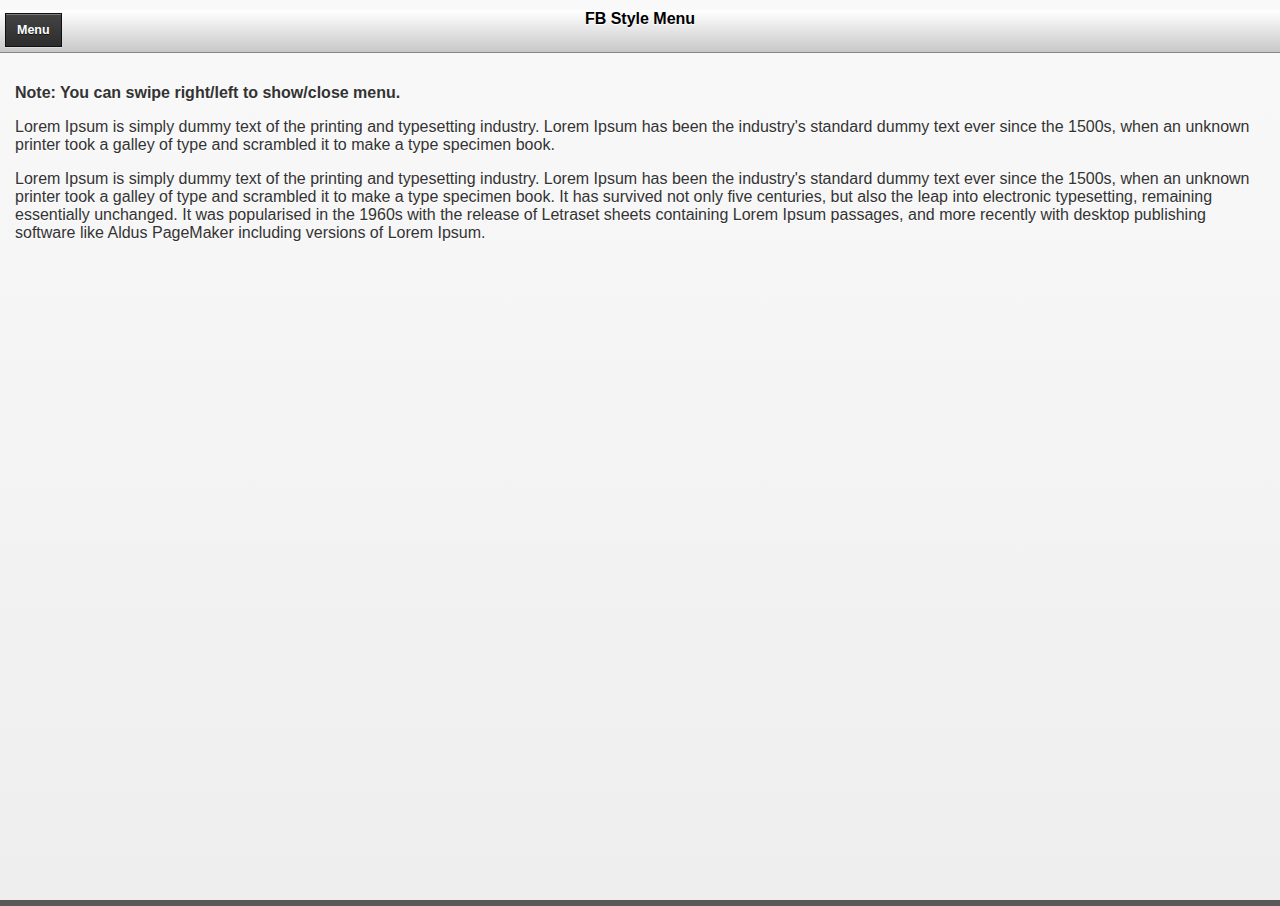
==== www/index.html @ 6d6b97d1 "testing swipe menu and jquery mobile" ====
<!DOCTYPE html>
<!--
    Licensed to the Apache Software Foundation (ASF) under one
    or more contributor license agreements.  See the NOTICE file
    distributed with this work for additional information
    regarding copyright ownership.  The ASF licenses this file
    to you under the Apache License, Version 2.0 (the
    "License"); you may not use this file except in compliance
    with the License.  You may obtain a copy of the License at

    http://www.apache.org/licenses/LICENSE-2.0

    Unless required by applicable law or agreed to in writing,
    software distributed under the License is distributed on an
    "AS IS" BASIS, WITHOUT WARRANTIES OR CONDITIONS OF ANY
     KIND, either express or implied.  See the License for the
    specific language governing permissions and limitations
    under the License.
-->
<html>
    <head>
        <meta http-equiv="Content-Type" content="text/html; charset=UTF-8" />
        <meta name="format-detection" content="telephone=no" />
        <meta name="viewport" content="user-scalable=no, initial-scale=1, maximum-scale=1, minimum-scale=1, width=device-width, height=device-height, target-densitydpi=device-dpi" />
        <link rel="stylesheet" type="text/css" href="css/index.css" />
        <title>Hello World</title>
        <link rel="stylesheet" href="css/jquery.mobile-1.3.0.css" />
        <link rel="stylesheet" href="css/my.css" />
        <script src="js/jquery.min.js"></script>
        <script src="js/jquery.mobile-1.3.0.min.js"></script>
        <script src="js/my.js">
        </script>
    </head>
    <body>
        <div class="app">
            <div id="menu">
                <h3>Menu</h3>
                    <ul>
                        <li class="active"><a href="#home" class="contentLink">Home </a></li>
                        <li><a href="#home" class="contentLink">About </a></li>
                        <li><a href="#home" class="contentLink">Portfolio </a></li>
                        <li><a href="#home" class="contentLink">Contact </a></li>
                    </ul>
                </div>
                <div data-role="page" class="pages" id="home">
                    <div data-role="header">
                    <a href="#"class="showMenu">Menu</a>
                        <h1>FB Style Menu</h1>
                    </div><!-- /header -->
                    <div data-role="content">
                        <p><strong>Note: You can swipe right/left to show/close menu.</strong></p>
                        <p>Lorem Ipsum is simply dummy text of the printing and typesetting industry. Lorem Ipsum has been the industry's standard dummy text ever since the 1500s, when an unknown printer took a galley of type and scrambled it to make a type specimen book. </p>
                        <p>Lorem Ipsum is simply dummy text of the printing and typesetting industry. Lorem Ipsum has been the industry's standard dummy text ever since the 1500s, when an unknown printer took a galley of type and scrambled it to make a type specimen book. It has survived not only five centuries, but also the leap into electronic typesetting, remaining essentially unchanged. It was popularised in the 1960s with the release of Letraset sheets containing Lorem Ipsum passages, and more recently with desktop publishing software like Aldus PageMaker including versions of Lorem Ipsum.</p>
                    </div><!-- /content -->
                </div><!-- /page -->
        </div>
        <script type="text/javascript" src="phonegap.js"></script>
        <script type="text/javascript" src="js/index.js"></script>
        <script type="text/javascript">
            app.initialize();
        </script>
    </body>
</html>
---- www/css/my.css ----
/* Put your custom CSS here */
a.menuBtn{
	background-size: 61px 59px !important;
}
.ui-tabs-content {
  display: none;
  margin-top: -15px;
}
.ui-tabs-content-active {
  display: block;
}
body{-webkit-text-size-adjust:none;background:#5a5959 url(../images/menuBg.gif) top left repeat-y;}
.pages h3{margin:0;font-size:20px;}.contentWrap{width:310px;margin:0 auto;padding:15px 5px 0 5px;}
#menu{width:165px;height:100%;display:block!important;float:left;}#menu h3{font-family:arial;font-size:12px;color:#fff;margin:0;background-color:#5a5959;padding:4px 0 4px 10px;background:-webkit-gradient(linear,left top,left bottom,color-stop(5%,rgba(90,89,89,1)),color-stop(85%,rgba(66,65,65,1)));border-top:solid #6b6b6b 1px;border-bottom:solid #3d3d3d 1px;text-shadow:0 -1px 1px #333;}
#menu ul{margin:0;padding:0;width:inherit;}#menu ul li{list-style-type:none;margin:0;}
#menu ul li a:link,#menu ul li a:visited{border-bottom:solid #333 1px;box-shadow:0 1px 0 #727272;color:#fff;font-size:14px;font-family:arial;text-decoration:none;width:165px;display:block;padding:10px 0 10px 10px;text-shadow:0 1px 1px #000;}
#menu ul li a:hover,#menu ul li a:active{background-color:#716f6f;}.active{background-color:#383737;background:-webkit-gradient(linear,left top,left bottom,color-stop(0%,#1e1d1d),color-stop(21%,#383737));}
.ui-body-c{background-color:#fff;line-height:18px;}.ui-bar-a{background:-webkit-gradient(linear,left top,left bottom,color-stop(1%,rgba(255,255,255,1)),color-stop(100%,rgba(200,200,200,1)));border:none!important;border-bottom:solid #878787 1px!important;color:#000!important;text-shadow:0 1px 1px #fff;height:42px!important;}
.active{color:#fff;background:-webkit-gradient(linear,left top,left bottom,color-stop(0%,rgba(30,29,29,1)),color-stop(21%,rgba(56,55,55,1)));text-shadow:0 1px 1px #000;}
.ui-btn-corner-all{-webkit-border-radius:0!important;border-radius:0!important;}
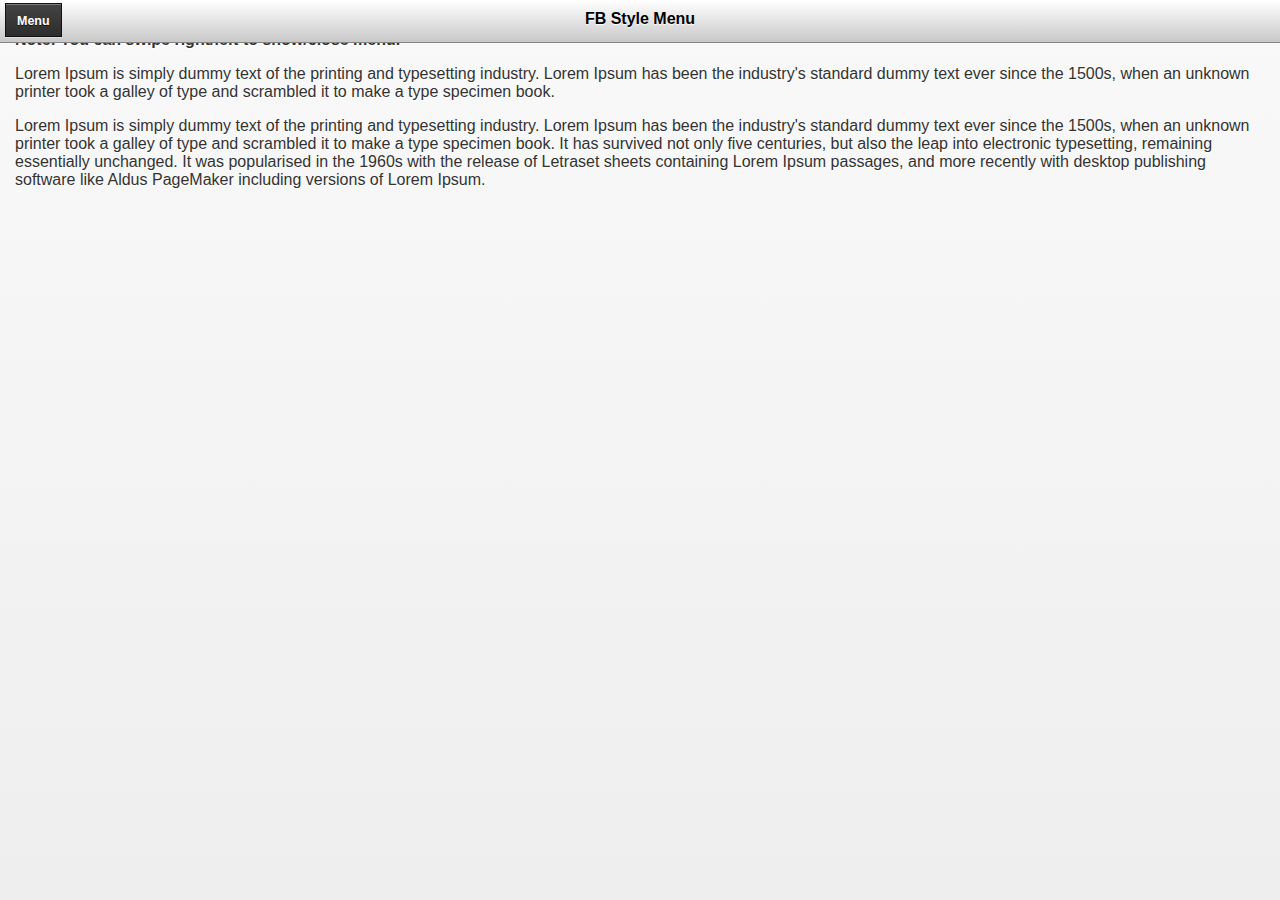
==== commit 55ae507d: "fixed layout" ====
--- a/www/index.html
+++ b/www/index.html
@@ -32,28 +32,26 @@
         </script>
     </head>
     <body>
-        <div class="app">
-            <div id="menu">
-                <h3>Menu</h3>
-                    <ul>
-                        <li class="active"><a href="#home" class="contentLink">Home </a></li>
-                        <li><a href="#home" class="contentLink">About </a></li>
-                        <li><a href="#home" class="contentLink">Portfolio </a></li>
-                        <li><a href="#home" class="contentLink">Contact </a></li>
-                    </ul>
-                </div>
-                <div data-role="page" class="pages" id="home">
-                    <div data-role="header">
-                    <a href="#"class="showMenu">Menu</a>
-                        <h1>FB Style Menu</h1>
-                    </div><!-- /header -->
-                    <div data-role="content">
-                        <p><strong>Note: You can swipe right/left to show/close menu.</strong></p>
-                        <p>Lorem Ipsum is simply dummy text of the printing and typesetting industry. Lorem Ipsum has been the industry's standard dummy text ever since the 1500s, when an unknown printer took a galley of type and scrambled it to make a type specimen book. </p>
-                        <p>Lorem Ipsum is simply dummy text of the printing and typesetting industry. Lorem Ipsum has been the industry's standard dummy text ever since the 1500s, when an unknown printer took a galley of type and scrambled it to make a type specimen book. It has survived not only five centuries, but also the leap into electronic typesetting, remaining essentially unchanged. It was popularised in the 1960s with the release of Letraset sheets containing Lorem Ipsum passages, and more recently with desktop publishing software like Aldus PageMaker including versions of Lorem Ipsum.</p>
-                    </div><!-- /content -->
-                </div><!-- /page -->
+    <div id="menu">
+        <h3>Menu</h3>
+            <ul>
+                <li class="active"><a href="#home" class="contentLink">Home </a></li>
+                <li><a href="#home" class="contentLink">About </a></li>
+                <li><a href="#home" class="contentLink">Portfolio </a></li>
+                <li><a href="#home" class="contentLink">Contact </a></li>
+            </ul>
         </div>
+        <div data-role="page" class="pages" id="home">
+            <div data-role="header">
+            <a href="#"class="showMenu">Menu</a>
+                <h1>FB Style Menu</h1>
+            </div><!-- /header -->
+            <div data-role="content">
+                <p><strong>Note: You can swipe right/left to show/close menu.</strong></p>
+                <p>Lorem Ipsum is simply dummy text of the printing and typesetting industry. Lorem Ipsum has been the industry's standard dummy text ever since the 1500s, when an unknown printer took a galley of type and scrambled it to make a type specimen book. </p>
+                <p>Lorem Ipsum is simply dummy text of the printing and typesetting industry. Lorem Ipsum has been the industry's standard dummy text ever since the 1500s, when an unknown printer took a galley of type and scrambled it to make a type specimen book. It has survived not only five centuries, but also the leap into electronic typesetting, remaining essentially unchanged. It was popularised in the 1960s with the release of Letraset sheets containing Lorem Ipsum passages, and more recently with desktop publishing software like Aldus PageMaker including versions of Lorem Ipsum.</p>
+            </div><!-- /content -->
+        </div><!-- /page -->
         <script type="text/javascript" src="phonegap.js"></script>
         <script type="text/javascript" src="js/index.js"></script>
         <script type="text/javascript">
--- a/www/css/my.css
+++ b/www/css/my.css
@@ -17,4 +17,5 @@
 #menu ul li a:hover,#menu ul li a:active{background-color:#716f6f;}.active{background-color:#383737;background:-webkit-gradient(linear,left top,left bottom,color-stop(0%,#1e1d1d),color-stop(21%,#383737));}
 .ui-body-c{background-color:#fff;line-height:18px;}.ui-bar-a{background:-webkit-gradient(linear,left top,left bottom,color-stop(1%,rgba(255,255,255,1)),color-stop(100%,rgba(200,200,200,1)));border:none!important;border-bottom:solid #878787 1px!important;color:#000!important;text-shadow:0 1px 1px #fff;height:42px!important;}
 .active{color:#fff;background:-webkit-gradient(linear,left top,left bottom,color-stop(0%,rgba(30,29,29,1)),color-stop(21%,rgba(56,55,55,1)));text-shadow:0 1px 1px #000;}
-.ui-btn-corner-all{-webkit-border-radius:0!important;border-radius:0!important;}+.ui-btn-corner-all{-webkit-border-radius:0!important;border-radius:0!important;}
+.ui-header {position: fixed;width: 100%;}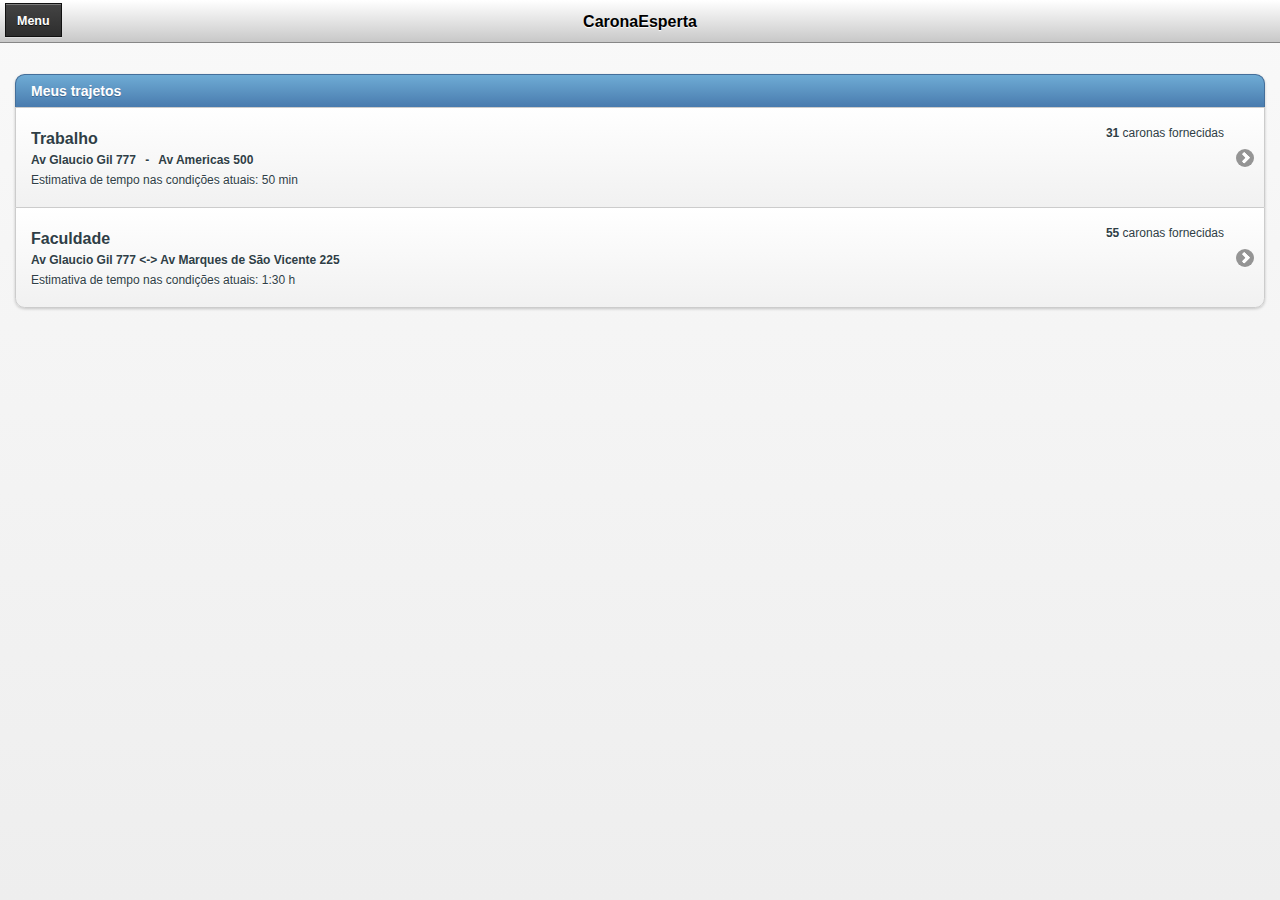
==== commit abde9245: "getting nice" ====
--- a/www/index.html
+++ b/www/index.html
@@ -28,8 +28,8 @@
         <link rel="stylesheet" href="css/my.css" />
         <script src="js/jquery.min.js"></script>
         <script src="js/jquery.mobile-1.3.0.min.js"></script>
-        <script src="js/my.js">
-        </script>
+        <script src="js/my.js"></script>
+        <script src="http://maps.google.com/maps/api/js?sensor=false&.js"></script>
     </head>
     <body>
     <div id="menu">
@@ -44,13 +44,55 @@
         <div data-role="page" class="pages" id="home">
             <div data-role="header">
             <a href="#"class="showMenu">Menu</a>
-                <h1>FB Style Menu</h1>
+                <h1>CaronaEsperta</h1>
             </div><!-- /header -->
             <div data-role="content">
-                <p><strong>Note: You can swipe right/left to show/close menu.</strong></p>
-                <p>Lorem Ipsum is simply dummy text of the printing and typesetting industry. Lorem Ipsum has been the industry's standard dummy text ever since the 1500s, when an unknown printer took a galley of type and scrambled it to make a type specimen book. </p>
-                <p>Lorem Ipsum is simply dummy text of the printing and typesetting industry. Lorem Ipsum has been the industry's standard dummy text ever since the 1500s, when an unknown printer took a galley of type and scrambled it to make a type specimen book. It has survived not only five centuries, but also the leap into electronic typesetting, remaining essentially unchanged. It was popularised in the 1960s with the release of Letraset sheets containing Lorem Ipsum passages, and more recently with desktop publishing software like Aldus PageMaker including versions of Lorem Ipsum.</p>
-            </div><!-- /content -->
+                <ul data-role="listview" data-inset="true" id="ullista">
+                    <li data-role="list-divider">Meus trajetos</li>
+                    <li><a href="#mapa">
+                        <h2>Trabalho</h2>
+                        <p><strong>Av Glaucio Gil 777 <b style="padding:6px;">-</b> Av Americas 500</strong></p>
+                        <p style="text-transform:none;">Estimativa de tempo nas condições atuais: 50 min</p>
+                        <p class="ui-li-aside"><strong>31 </strong>caronas fornecidas</p>
+                    </a></li>
+                    <li><a href="#mapa">
+                        <h2>Faculdade</h2>
+                        <p><strong>Av Glaucio Gil 777 &lt;-&gt; Av Marques de São Vicente 225</strong></p>
+                        <p>Estimativa de tempo nas condições atuais: 1:30 h</p>
+                        <p class="ui-li-aside"><strong>55 </strong>caronas fornecidas</p>
+                    </a></li>
+                </ul>
+            </div> <!-- /content -->
+        </div><!-- /page -->
+        <div data-role="page" class="pages" id="mapa">
+            <div data-role="header">
+            <a href="#"class="showMenu">Menu</a>
+                <h1>Trabalho</h1>
+            </div><!-- /header -->
+            <div data-role="content">
+                <a href="#home" data-role="button" data-icon="arrow-l" data-iconpos="left" data-inline="true">Voltar</a>
+                <a href="#home" data-role="button" data-icon="edit" data-iconpos="left" data-inline="true" style="float:right;">Salvar alterações</a>
+                <div id="mapao">
+                    <b>De: </b>
+                    <input type="text" id="start" value="RJ, Av Glaucio Gil 777" />
+                    <br/>
+                    <b>Para: </b>
+                    <input type="text" id="end" value="RJ, Av Americas 500" />
+                    <br/>
+                    <span style="display:none;">
+                        <b>Ponto de carona 1 (opcional): </b>
+                        <input type="text" id="carona1" value="rj, av americas 500" />
+                        <br/>
+                        <b>Ponto de carona 2 (opcional): </b>
+                        <input type="text" id="carona2" />
+                        <br/>
+                    </span>
+                    <div id="map_canvas" style="top:30px;"></div>
+                    </div>
+                </div>
+            </div>
+            
+            </div> <!-- /content -->
         </div><!-- /page -->
         <script type="text/javascript" src="phonegap.js"></script>
         <script type="text/javascript" src="js/index.js"></script>
--- a/www/css/my.css
+++ b/www/css/my.css
@@ -9,7 +9,7 @@
 .ui-tabs-content-active {
   display: block;
 }
-body{-webkit-text-size-adjust:none;background:#5a5959 url(../images/menuBg.gif) top left repeat-y;}
+body{-webkit-text-size-adjust:none;background:#5a5959 url(../../img/menuBg.gif) top left repeat-y;background: #5a5959 url(../img/menuBg.gif) top left repeat-y !important;}
 .pages h3{margin:0;font-size:20px;}.contentWrap{width:310px;margin:0 auto;padding:15px 5px 0 5px;}
 #menu{width:165px;height:100%;display:block!important;float:left;}#menu h3{font-family:arial;font-size:12px;color:#fff;margin:0;background-color:#5a5959;padding:4px 0 4px 10px;background:-webkit-gradient(linear,left top,left bottom,color-stop(5%,rgba(90,89,89,1)),color-stop(85%,rgba(66,65,65,1)));border-top:solid #6b6b6b 1px;border-bottom:solid #3d3d3d 1px;text-shadow:0 -1px 1px #333;}
 #menu ul{margin:0;padding:0;width:inherit;}#menu ul li{list-style-type:none;margin:0;}
@@ -18,4 +18,10 @@
 .ui-body-c{background-color:#fff;line-height:18px;}.ui-bar-a{background:-webkit-gradient(linear,left top,left bottom,color-stop(1%,rgba(255,255,255,1)),color-stop(100%,rgba(200,200,200,1)));border:none!important;border-bottom:solid #878787 1px!important;color:#000!important;text-shadow:0 1px 1px #fff;height:42px!important;}
 .active{color:#fff;background:-webkit-gradient(linear,left top,left bottom,color-stop(0%,rgba(30,29,29,1)),color-stop(21%,rgba(56,55,55,1)));text-shadow:0 1px 1px #000;}
 .ui-btn-corner-all{-webkit-border-radius:0!important;border-radius:0!important;}
-.ui-header {position: fixed;width: 100%;}+.ui-header {position: fixed;width: 100%;z-index: 999;}
+h1.ui-title { font-weight: bold;line-height: 23px;}
+.ui-content { margin-top: 43px; }
+#map_canvas{
+width: 100%;
+height:300px;
+}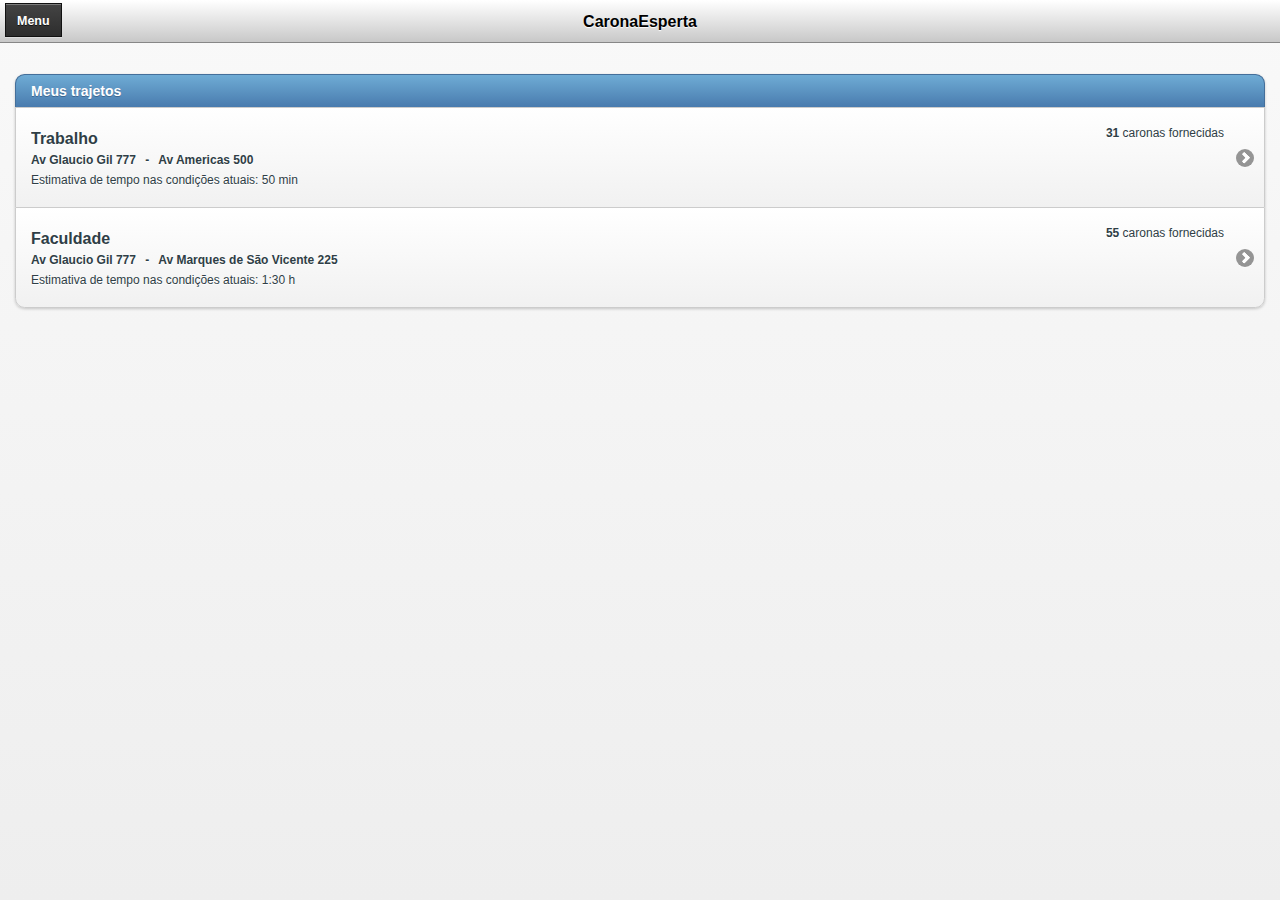
==== commit 4b7c1420: "slide" ====
--- a/www/index.html
+++ b/www/index.html
@@ -35,10 +35,10 @@
     <div id="menu">
         <h3>Menu</h3>
             <ul>
-                <li class="active"><a href="#home" class="contentLink">Home </a></li>
-                <li><a href="#home" class="contentLink">About </a></li>
-                <li><a href="#home" class="contentLink">Portfolio </a></li>
-                <li><a href="#home" class="contentLink">Contact </a></li>
+                <li class="active"><a href="#home" class="contentLink">Meus trajetos </a></li>
+                <li><a href="#home" class="contentLink">Caronas </a></li>
+                <li><a href="#home" class="contentLink">Minha conta </a></li>
+                <li><a href="#home" class="contentLink">Histórico </a></li>
             </ul>
         </div>
         <div data-role="page" class="pages" id="home">
@@ -49,16 +49,16 @@
             <div data-role="content">
                 <ul data-role="listview" data-inset="true" id="ullista">
                     <li data-role="list-divider">Meus trajetos</li>
-                    <li><a href="#mapa">
+                    <li><a href="#mapa" data-transition="slide">
                         <h2>Trabalho</h2>
                         <p><strong>Av Glaucio Gil 777 <b style="padding:6px;">-</b> Av Americas 500</strong></p>
                         <p style="text-transform:none;">Estimativa de tempo nas condições atuais: 50 min</p>
                         <p class="ui-li-aside"><strong>31 </strong>caronas fornecidas</p>
                     </a></li>
-                    <li><a href="#mapa">
+                    <li><a href="#mapa" data-transition="slide">
                         <h2>Faculdade</h2>
-                        <p><strong>Av Glaucio Gil 777 &lt;-&gt; Av Marques de São Vicente 225</strong></p>
-                        <p>Estimativa de tempo nas condições atuais: 1:30 h</p>
+                        <p><strong>Av Glaucio Gil 777 <b style="padding:6px;">-</b> Av Marques de São Vicente 225</strong></p>
+                        <p style="text-transform:none;">Estimativa de tempo nas condições atuais: 1:30 h</p>
                         <p class="ui-li-aside"><strong>55 </strong>caronas fornecidas</p>
                     </a></li>
                 </ul>
@@ -70,8 +70,8 @@
                 <h1>Trabalho</h1>
             </div><!-- /header -->
             <div data-role="content">
-                <a href="#home" data-role="button" data-icon="arrow-l" data-iconpos="left" data-inline="true">Voltar</a>
-                <a href="#home" data-role="button" data-icon="edit" data-iconpos="left" data-inline="true" style="float:right;">Salvar alterações</a>
+                <a href="#home" data-transition="slide" data-role="button" data-icon="arrow-l" data-iconpos="left" data-inline="true">Voltar</a>
+                <a href="#home" data-transition="slide" data-role="button" data-icon="edit" data-iconpos="left" data-inline="true" style="float:right;">Salvar alterações</a>
                 <div id="mapao">
                     <b>De: </b>
                     <input type="text" id="start" value="RJ, Av Glaucio Gil 777" />
--- a/www/css/my.css
+++ b/www/css/my.css
@@ -23,5 +23,5 @@
 .ui-content { margin-top: 43px; }
 #map_canvas{
 width: 100%;
-height:300px;
+height:500px;
 }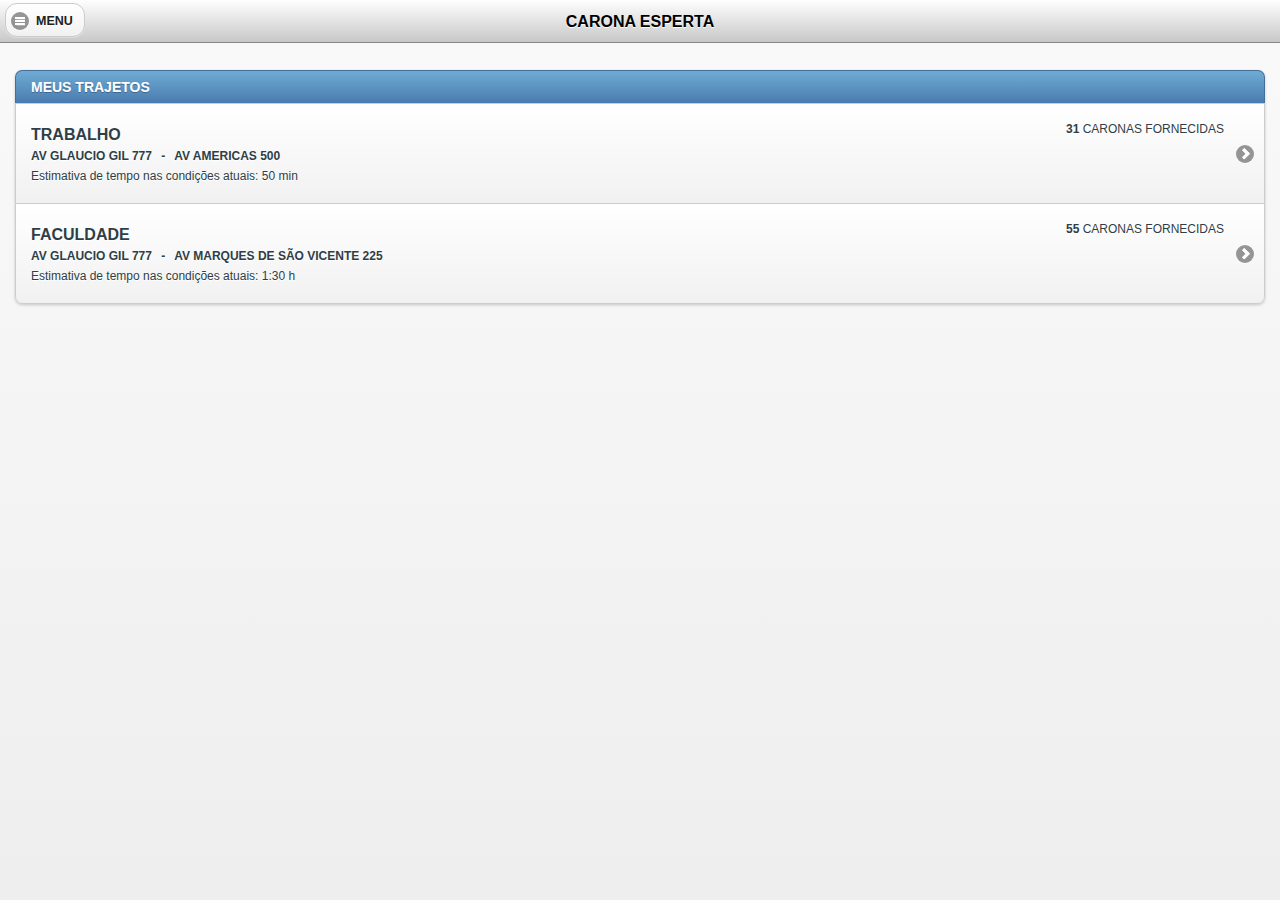
==== commit b5591f47: "almost every page there" ====
--- a/www/index.html
+++ b/www/index.html
@@ -29,10 +29,14 @@
         <script src="js/jquery.min.js"></script>
         <script src="js/jquery.mobile-1.3.0.min.js"></script>
         <script src="js/my.js"></script>
+        <script src="js/my2.js"></script>
         <script src="http://maps.google.com/maps/api/js?sensor=false&.js"></script>
+        <style type="text/css">
+
+        </style>
     </head>
     <body>
-    <div id="menu">
+    <!-- <div id="menu">
         <h3>Menu</h3>
             <ul>
                 <li class="active"><a href="#home" class="contentLink">Meus trajetos </a></li>
@@ -40,12 +44,28 @@
                 <li><a href="#home" class="contentLink">Minha conta </a></li>
                 <li><a href="#home" class="contentLink">Histórico </a></li>
             </ul>
-        </div>
-        <div data-role="page" class="pages" id="home">
-            <div data-role="header">
-            <a href="#"class="showMenu">Menu</a>
-                <h1>CaronaEsperta</h1>
-            </div><!-- /header -->
+        </div> -->
+        
+        <div data-role="page" class="pages" id="trajetos">
+
+
+                <!-- MENU -->
+
+           <div data-role="header" data-position="fixed">
+                <h1>Carona Esperta</h1>
+                <a href="#nav-panel" data-icon="bars" data-theme="c" data-iconpos="left">Menu</a>
+            </div><!-- /header -->
+            <div data-role="panel" data-position-fixed="true" data-theme="a" id="nav-panel">
+                <ul data-role="listview" data-theme="a" class="nav-search">
+                    <li data-icon="delete"><a href="#" data-rel="close">menu</a></li>
+                    <li><a href="#trajetos">Trajetos</a></li>
+                    <li><a href="#caronas">Caronas</a></li>
+                    <li><a href="#config">Configurações</a></li>
+                    <li><a href="#panel-fixed-page2">Histórico</a></li>
+                </ul>
+            </div>
+
+
             <div data-role="content">
                 <ul data-role="listview" data-inset="true" id="ullista">
                     <li data-role="list-divider">Meus trajetos</li>
@@ -63,22 +83,67 @@
                     </a></li>
                 </ul>
             </div> <!-- /content -->
+
+            
+
         </div><!-- /page -->
+
+
+
+        <!-- TRAJETO DETAILS -->
+
+
         <div data-role="page" class="pages" id="mapa">
-            <div data-role="header">
-            <a href="#"class="showMenu">Menu</a>
-                <h1>Trabalho</h1>
-            </div><!-- /header -->
-            <div data-role="content">
-                <a href="#home" data-transition="slide" data-role="button" data-icon="arrow-l" data-iconpos="left" data-inline="true">Voltar</a>
-                <a href="#home" data-transition="slide" data-role="button" data-icon="edit" data-iconpos="left" data-inline="true" style="float:right;">Salvar alterações</a>
+            
+
+            <!-- MENU -->
+
+            <div data-role="header" data-position="fixed">
+                <h1>Carona Esperta</h1>
+                <a href="#nav-panel" data-icon="bars" data-theme="c" data-iconpos="left">Menu</a>
+            </div><!-- /header -->
+            <div data-role="panel" data-position-fixed="true" data-theme="a" id="nav-panel">
+                <ul data-role="listview" data-theme="a" class="nav-search">
+                    <li data-icon="delete"><a href="#" data-rel="close">menu</a></li>
+                    <li><a href="#trajetos">Trajetos</a></li>
+                    <li><a href="#caronas">Caronas</a></li>
+                    <li><a href="#config">Configurações</a></li>
+                    <li><a href="#panel-fixed-page2">Histórico</a></li>
+                </ul>
+            </div>
+
+
+
+            <div data-role="content">
+                <a href="#trajetos" data-transition="slide" data-role="button" data-icon="arrow-l" data-iconpos="left" data-inline="true">Voltar</a>
+                <a href="#trajetos" data-transition="slide" data-role="button" data-icon="edit" data-iconpos="left" data-inline="true" data-theme="b" style="float:right;">Salvar alterações</a>
                 <div id="mapao">
-                    <b>De: </b>
-                    <input type="text" id="start" value="RJ, Av Glaucio Gil 777" />
                     <br/>
-                    <b>Para: </b>
-                    <input type="text" id="end" value="RJ, Av Americas 500" />
-                    <br/>
+                    <div data-role="fieldcontain">
+                        <label for="textinput-fc">Horário de ida:</label>
+                        <input type="text" name="textinput-fc" id="textinput-fc" placeholder="ex: 08:00" value="08:00">
+                    </div>
+                    <div data-role="fieldcontain">
+                        <label for="slider-flip-m">Vai e volta?</label>
+                        <select name="slider-flip-m" id="slider-flip-m" data-role="slider" data-mini="true">
+                            <option value="off"> Não</option>
+                            <option value="on" selected="">Sim </option>
+                        </select>
+                    </div>
+                    <div data-role="fieldcontain">
+                        <label for="textinput-fc2">Horário de volta:</label>
+                        <input type="text" name="textinput-fc2" id="textinput-fc2" placeholder="ex: 18:00" value="18:00">
+                    </div>
+                    <div data-role="fieldcontain">
+                        <label for="start">De: </label>
+                        <input type="text" id="start" name="start" value="RJ, Av Glaucio Gil 777" />
+                    </div>
+                    <div data-role="fieldcontain">
+                        <label for="end">Para: </label>
+                        <input type="text" id="end" name="end" value="RJ, Av Americas 500" />
+                    </div>
+                    <label for="range">Distância aceita para desvio de rota (em metros):</label>
+                    <input type="range" name="range" id="range" data-highlight="true" min="0" data-theme="c" max="15000" step="100" value="5000">
                     <span style="display:none;">
                         <b>Ponto de carona 1 (opcional): </b>
                         <input type="text" id="carona1" value="rj, av americas 500" />
@@ -87,13 +152,236 @@
                         <input type="text" id="carona2" />
                         <br/>
                     </span>
-                    <div id="map_canvas" style="top:30px;"></div>
+                    <div id="map_canvas" style="top:30px;">
                     </div>
                 </div>
             </div>
-            
+        </div>
+                
+
+
+        <!-- CONFIGURACOES -->
+
+        
+
+        <div data-role="page" class="pages" id="config">
+            
+
+            <!-- MENU -->
+
+            <div data-role="header" data-position="fixed">
+                <h1>Carona Esperta</h1>
+                <a href="#nav-panel" data-icon="bars" data-theme="c" data-iconpos="left">Menu</a>
+            </div><!-- /header -->
+            <div data-role="panel" data-position-fixed="true" data-theme="a" id="nav-panel">
+                <ul data-role="listview" data-theme="a" class="nav-search">
+                    <li data-icon="delete"><a href="#" data-rel="close">menu</a></li>
+                    <li><a href="#trajetos">Trajetos</a></li>
+                    <li><a href="#caronas">Caronas</a></li>
+                    <li><a href="#config">Configurações</a></li>
+                    <li><a href="#panel-fixed-page2">Histórico</a></li>
+                </ul>
+            </div>
+
+            <div data-role="content">
+                <label for="text-basic">Nome:</label>
+                <input type="text" name="text-basic" id="text-basic" value="Rafael Bravo">
+
+                <label for="text-basic0">E-Mail:</label>
+                <input type="text" name="text-basic0" id="text-basic0" value="rafael@metheora.com">
+
+                <fieldset data-role="controlgroup" data-type="horizontal" data-mini="true">
+
+                    <legend>Sexo</legend>
+
+                    <input type="radio" name="radio-choice-c" id="radio-choice-c" value="list" checked="checked">
+                    <label for="radio-choice-c">M</label>
+                    <input type="radio" name="radio-choice-b" id="radio-choice-b" value="grid">
+                    <label for="radio-choice-b">F</label>
+                </fieldset>
+
+                <label for="text-basic2">Idade:</label>
+                <input type="text" name="text-basic2" id="text-basic2" value="25">
+
+                <label for="text-basic3">Modelo do carro:</label>
+                <input type="text" name="text-basic3" id="text-basic3" value="VW Golf 2010 Preto">
+
+                <p>
+                    <a href="#" data-role="button" data-mini="true" data-inline="true"  data-icon="back" data-theme="a" style="float:right">Logoff</a>
+                    <a href="#" data-role="button" data-mini="true" data-inline="true" data-icon="check" data-theme="b">Salvar alterações</a>
+                </p>
+            </div>
+
+        </div>
+
+
+
+
+        <!-- CARONAS -->
+
+
+        <div data-role="page" class="pages" id="caronas">
+
+
+                <!-- MENU -->
+
+           <div data-role="header" data-position="fixed">
+                <h1>Carona Esperta</h1>
+                <a href="#nav-panel" data-icon="bars" data-theme="c" data-iconpos="left">Menu</a>
+            </div><!-- /header -->
+            <div data-role="panel" data-position-fixed="true" data-theme="a" id="nav-panel">
+                <ul data-role="listview" data-theme="a" class="nav-search">
+                    <li data-icon="delete"><a href="#" data-rel="close">menu</a></li>
+                    <li><a href="#trajetos">Trajetos</a></li>
+                    <li><a href="#caronas">Caronas</a></li>
+                    <li><a href="#config">Configurações</a></li>
+                    <li><a href="#panel-fixed-page2">Histórico</a></li>
+                </ul>
+            </div>
+
+
+            <div data-role="content">
+
+                <a href="#newRide" data-role="button" data-icon="search" data-theme="e">Preciso de uma carona esperta</a>
+                <br/>
+                <ul data-role="listview" data-inset="true" id="ullista">
+                    <li data-role="list-divider">Histórico de caronas recebidas</li>
+                    <li><a href="#" data-transition="slide">
+                        <h2>Aline Campos</h2>
+                        <p><strong>Em seu trajeto: <b style="padding:6px;">PUC-Rio</b></strong></p>
+                        <p style="text-transform:none;">Tempo percorrido na carona: 35 min</p>
+                        <p class="ui-li-aside"><strong>27/01/13 10:11</strong></p>
+                    </a></li>
+                    <li><a href="#" data-transition="slide">
+                        <h2>Bruna Santos</h2>
+                        <p><strong>Em seu trajeto: <b style="padding:6px;">Escritório</b></strong></p>
+                        <p style="text-transform:none;">Tempo percorrido na carona: 42 min</p>
+                        <p class="ui-li-aside"><strong>29/01/13 18:44</strong></p>
+                    </a></li>
+                </ul>
             </div> <!-- /content -->
+
+            
+
         </div><!-- /page -->
+
+
+
+        <!-- CRIANDO CARONA -->
+
+        <div data-role="page" class="pages" id="newRide">
+            
+
+            <!-- MENU -->
+
+            <div data-role="header" data-position="fixed">
+                <h1>Carona Esperta</h1>
+                <a href="#nav-panel" data-icon="bars" data-theme="c" data-iconpos="left">Menu</a>
+            </div><!-- /header -->
+            <div data-role="panel" data-position-fixed="true" data-theme="a" id="nav-panel">
+                <ul data-role="listview" data-theme="a" class="nav-search">
+                    <li data-icon="delete"><a href="#" data-rel="close">menu</a></li>
+                    <li><a href="#trajetos">Trajetos</a></li>
+                    <li><a href="#caronas">Caronas</a></li>
+                    <li><a href="#config">Configurações</a></li>
+                    <li><a href="#panel-fixed-page2">Histórico</a></li>
+                </ul>
+            </div>
+
+
+
+            <div data-role="content">
+                
+                <div id="mapao2">
+                    <br/>
+                    
+                    <div data-role="fieldcontain">
+                        <label for="select-native-fc">Precisa para agora?</label>
+                       <select name="select-native-fc" id="select-native-fc">
+                            <option value="small">Não</option>
+                            <option value="medium">Sim</option>
+                        </select>
+                    </div>
+                    <div data-role="fieldcontain">
+                        <label for="txIda">Horário de ida:</label>
+                        <input type="text" name="txIda" id="txIda" placeholder="ex: 08:00" value="08:00">
+                    </div>
+                    <div data-role="fieldcontain">
+                        <label for="start2">De que endereço: </label>
+                        <input type="text" id="start2" name="start2" value="RJ, Av Américas 3333" />
+                    </div>
+                    <div data-role="fieldcontain">
+                        <label for="end2">Para que endereço: </label>
+                        <input type="text" id="end2" name="end2" value="RJ, Puc-Rio, Av Marques de São Vicente 225" />
+                    </div>
+
+                </div>
+
+                <a href="#trajetos" data-transition="slide" data-role="button" data-icon="arrow-l" data-iconpos="left" data-inline="true">Voltar</a>
+                <a href="#myCarona" id="wannaRide" data-transition="slide" data-role="button" data-icon="check" data-iconpos="left" data-inline="true" data-theme="b" style="float:right;">Buscar carona</a>
+
+            </div>
+        </div>
+               
+
+
+        <!-- CRIANDO CARONA -->
+
+        <div data-role="page" class="pages" id="gotARide">
+            
+
+            <!-- MENU -->
+
+            <div data-role="header" data-position="fixed">
+                <h1>Carona Esperta</h1>
+                <a href="#nav-panel" data-icon="bars" data-theme="c" data-iconpos="left">Menu</a>
+            </div><!-- /header -->
+            <div data-role="panel" data-position-fixed="true" data-theme="a" id="nav-panel">
+                <ul data-role="listview" data-theme="a" class="nav-search">
+                    <li data-icon="delete"><a href="#" data-rel="close">menu</a></li>
+                    <li><a href="#trajetos">Trajetos</a></li>
+                    <li><a href="#caronas">Caronas</a></li>
+                    <li><a href="#config">Configurações</a></li>
+                    <li><a href="#panel-fixed-page2">Histórico</a></li>
+                </ul>
+            </div>
+
+
+
+            <div data-role="content">
+                
+               <h2>Possibilidade de carona encontrada!</h2>
+                <p><b>Letícia Spiller</b>
+                    <br/>mulher de <b>39</b> anos, dirige um <b>Honda Civic 2011 Prata</b><br/>
+                Deve passar pela sua localização por volta das <b>18:35</b></p>
+                <a href="#newRide" data-transition="slide" data-role="button" data-icon="arrow-l" data-iconpos="left" data-inline="true">Voltar</a>
+                <a href="#myCarona" id="begRide" data-transition="slide" data-role="button" data-icon="check" data-iconpos="left" data-inline="true" data-theme="b" style="float:right;">Pedir carona</a>
+
+                <div id="map_canvas2" style="top:30px;">
+                </div> 
+
+
+                <a href="#popupDialog" data-rel="popup" data-position-to="window" data-role="button" data-inline="true" data-transition="pop" data-icon="delete" data-theme="b" 
+                    id="btFOI" style="visibility:hidden;">OK...</a>
+                <div data-role="popup" id="popupDialog" data-overlay-theme="a" data-theme="c" data-dismissible="false" style="max-width:480px;" class="ui-corner-all">
+                    <div data-role="header" data-theme="a" class="ui-corner-top">
+                        <h1>Carona confirmada!</h1>
+                    </div>
+                    <div data-role="content" data-theme="d" class="ui-corner-bottom ui-content" style="min-height:210px;">
+                        <h3 style="margin-top:46px;" class="ui-title">O motorista (Letícia Spiller) aceitou seu pedido de carona.</h3>
+                        <p>Esteja no seu ponto de partida pelo menos 10 minutos antes do horário combinado (18:35)</p>
+                        <p>Boa viagem!</p>
+                        <a href="#" data-role="button" data-inline="true" data-rel="back" data-transition="flow" data-theme="b">Ok</a>
+                    </div>
+                </div>
+
+            </div>
+        </div>
+
+
+
+
+
         <script type="text/javascript" src="phonegap.js"></script>
         <script type="text/javascript" src="js/index.js"></script>
         <script type="text/javascript">
--- a/www/css/index.css
+++ b/www/css/index.css
@@ -0,0 +1,114 @@
+/*
+ * Licensed to the Apache Software Foundation (ASF) under one
+ * or more contributor license agreements.  See the NOTICE file
+ * distributed with this work for additional information
+ * regarding copyright ownership.  The ASF licenses this file
+ * to you under the Apache License, Version 2.0 (the
+ * "License"); you may not use this file except in compliance
+ * with the License.  You may obtain a copy of the License at
+ *
+ * http://www.apache.org/licenses/LICENSE-2.0
+ *
+ * Unless required by applicable law or agreed to in writing,
+ * software distributed under the License is distributed on an
+ * "AS IS" BASIS, WITHOUT WARRANTIES OR CONDITIONS OF ANY
+ * KIND, either express or implied.  See the License for the
+ * specific language governing permissions and limitations
+ * under the License.
+ */
+* {
+    -webkit-touch-callout: none;                /* prevent callout to copy image, etc when tap to hold */
+    -webkit-text-size-adjust: none;             /* prevent webkit from resizing text to fit */
+    -webkit-tap-highlight-color: rgba(0,0,0,0); /* make transparent link selection, adjust last value opacity 0 to 1.0 */
+    -webkit-user-select: auto !important;                  /* prevent copy paste, to allow, change 'none' to 'text' */
+}
+
+body {
+    background-color:#E4E4E4;
+    background-image:linear-gradient(top, #A7A7A7 0%, #E4E4E4 51%);
+    background-image:-webkit-linear-gradient(top, #A7A7A7 0%, #E4E4E4 51%);
+    background-image:-ms-linear-gradient(top, #A7A7A7 0%, #E4E4E4 51%);
+    background-image:-webkit-gradient(
+        linear,
+        left top,
+        left bottom,
+        color-stop(0, #A7A7A7),
+        color-stop(0.51, #E4E4E4)
+    );
+    background-attachment:fixed;
+    font-family:'HelveticaNeue-Light', 'HelveticaNeue', Helvetica, Arial, sans-serif;
+    font-size:12px;
+    height:100%;
+    margin:0px;
+    padding:0px;
+    text-transform:uppercase;
+    width:100%;
+}
+
+/* Portrait layout (default) */
+.app {
+    background:url(../img/logo.png) no-repeat center top; /* 170px x 200px */
+    position:absolute;             /* position in the center of the screen */
+    left:50%;
+    top:50%;
+    height:50px;                   /* text area height */
+    width:225px;                   /* text area width */
+    text-align:center;
+    padding:180px 0px 0px 0px;     /* image height is 200px (bottom 20px are overlapped with text) */
+    margin:-115px 0px 0px -112px;  /* offset vertical: half of image height and text area height */
+                                   /* offset horizontal: half of text area width */
+}
+
+/* Landscape layout (with min-width) */
+@media screen and (min-aspect-ratio: 1/1) and (min-width:400px) {
+    .app {
+        background-position:left center;
+        padding:75px 0px 75px 170px;  /* padding-top + padding-bottom + text area = image height */
+        margin:-90px 0px 0px -198px;  /* offset vertical: half of image height */
+                                      /* offset horizontal: half of image width and text area width */
+    }
+}
+
+h1 {
+    font-size:24px;
+    font-weight:normal;
+    margin:0px;
+    overflow:visible;
+    padding:0px;
+    text-align:center;
+}
+
+.status {
+    background-color:#333333;
+    border-radius:4px;
+    -webkit-border-radius:4px;
+    color:#FFFFFF;
+    font-size:12px;
+    margin:0px 30px;
+    padding:2px 0px;
+}
+
+.status.complete {
+    background-color:#4B946A;
+}
+
+.hide {
+    display:none;
+}
+
+@keyframes fade {
+    from { opacity: 1.0; }
+    50% { opacity: 0.4; }
+    to { opacity: 1.0; }
+}
+ 
+@-webkit-keyframes fade {
+    from { opacity: 1.0; }
+    50% { opacity: 0.4; }
+    to { opacity: 1.0; }
+}
+ 
+.blink {
+    animation:fade 3000ms infinite;
+    -webkit-animation:fade 3000ms infinite;
+}
--- a/www/css/my.css
+++ b/www/css/my.css
@@ -9,19 +9,10 @@
 .ui-tabs-content-active {
   display: block;
 }
-body{-webkit-text-size-adjust:none;background:#5a5959 url(../../img/menuBg.gif) top left repeat-y;background: #5a5959 url(../img/menuBg.gif) top left repeat-y !important;}
-.pages h3{margin:0;font-size:20px;}.contentWrap{width:310px;margin:0 auto;padding:15px 5px 0 5px;}
-#menu{width:165px;height:100%;display:block!important;float:left;}#menu h3{font-family:arial;font-size:12px;color:#fff;margin:0;background-color:#5a5959;padding:4px 0 4px 10px;background:-webkit-gradient(linear,left top,left bottom,color-stop(5%,rgba(90,89,89,1)),color-stop(85%,rgba(66,65,65,1)));border-top:solid #6b6b6b 1px;border-bottom:solid #3d3d3d 1px;text-shadow:0 -1px 1px #333;}
-#menu ul{margin:0;padding:0;width:inherit;}#menu ul li{list-style-type:none;margin:0;}
-#menu ul li a:link,#menu ul li a:visited{border-bottom:solid #333 1px;box-shadow:0 1px 0 #727272;color:#fff;font-size:14px;font-family:arial;text-decoration:none;width:165px;display:block;padding:10px 0 10px 10px;text-shadow:0 1px 1px #000;}
-#menu ul li a:hover,#menu ul li a:active{background-color:#716f6f;}.active{background-color:#383737;background:-webkit-gradient(linear,left top,left bottom,color-stop(0%,#1e1d1d),color-stop(21%,#383737));}
 .ui-body-c{background-color:#fff;line-height:18px;}.ui-bar-a{background:-webkit-gradient(linear,left top,left bottom,color-stop(1%,rgba(255,255,255,1)),color-stop(100%,rgba(200,200,200,1)));border:none!important;border-bottom:solid #878787 1px!important;color:#000!important;text-shadow:0 1px 1px #fff;height:42px!important;}
-.active{color:#fff;background:-webkit-gradient(linear,left top,left bottom,color-stop(0%,rgba(30,29,29,1)),color-stop(21%,rgba(56,55,55,1)));text-shadow:0 1px 1px #000;}
-.ui-btn-corner-all{-webkit-border-radius:0!important;border-radius:0!important;}
 .ui-header {position: fixed;width: 100%;z-index: 999;}
 h1.ui-title { font-weight: bold;line-height: 23px;}
-.ui-content { margin-top: 43px; }
-#map_canvas{
+#map_canvas,#map_canvas2{
 width: 100%;
 height:500px;
 }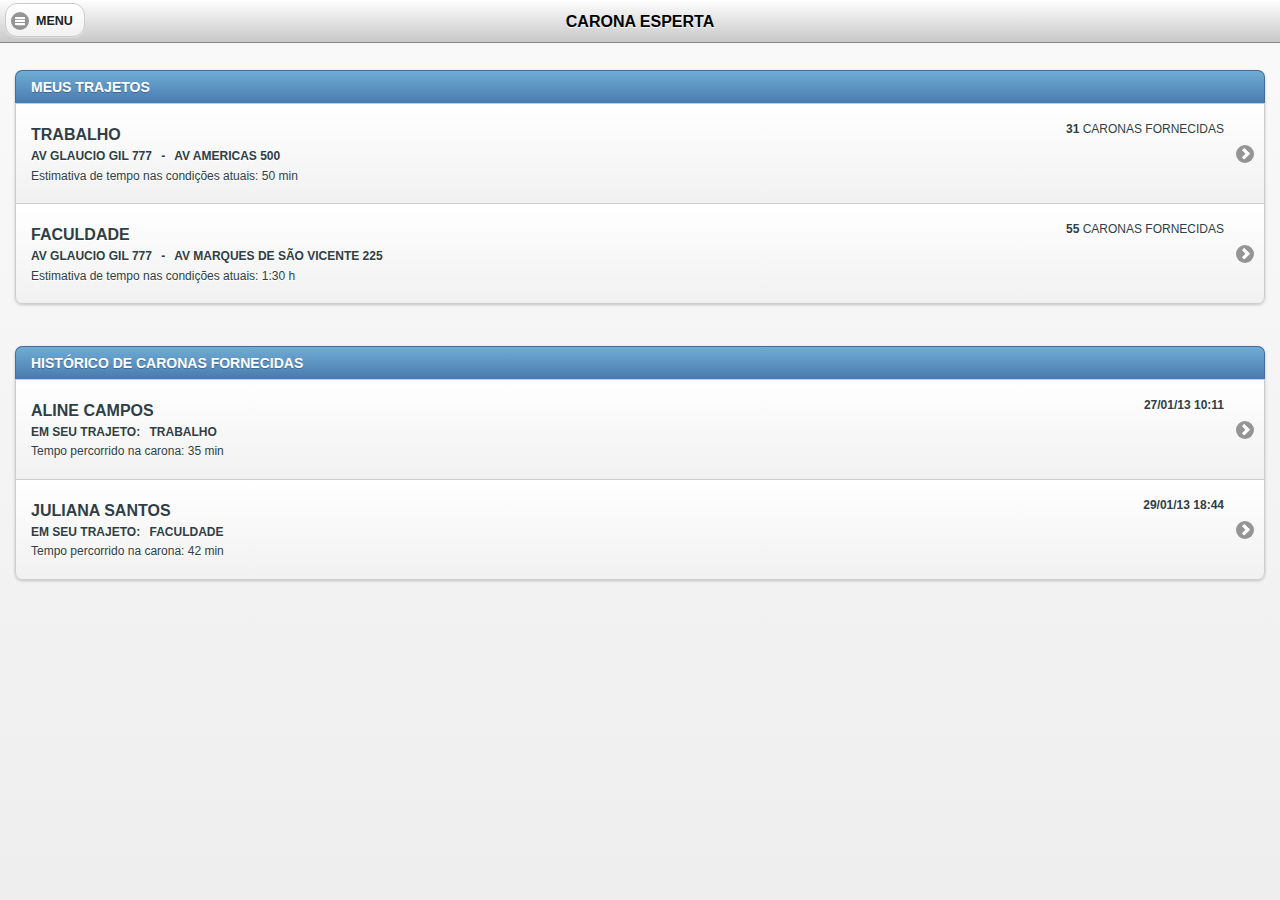
==== commit b04c5a10: "mapa roadmap e icones nova tentativa" ====
--- a/www/index.html
+++ b/www/index.html
@@ -82,6 +82,23 @@
                         <p class="ui-li-aside"><strong>55 </strong>caronas fornecidas</p>
                     </a></li>
                 </ul>
+
+                <br/>
+                <ul data-role="listview" data-inset="true" id="ullist2">
+                    <li data-role="list-divider">Histórico de caronas fornecidas</li>
+                    <li><a href="#" data-transition="slide">
+                        <h2>Aline Campos</h2>
+                        <p><strong>Em seu trajeto: <b style="padding:6px;">Trabalho</b></strong></p>
+                        <p style="text-transform:none;">Tempo percorrido na carona: 35 min</p>
+                        <p class="ui-li-aside"><strong>27/01/13 10:11</strong></p>
+                    </a></li>
+                    <li><a href="#" data-transition="slide">
+                        <h2>Juliana Santos</h2>
+                        <p><strong>Em seu trajeto: <b style="padding:6px;">Faculdade</b></strong></p>
+                        <p style="text-transform:none;">Tempo percorrido na carona: 42 min</p>
+                        <p class="ui-li-aside"><strong>29/01/13 18:44</strong></p>
+                    </a></li>
+                </ul>
             </div> <!-- /content -->
 
             
@@ -258,6 +275,30 @@
                         <p style="text-transform:none;">Tempo percorrido na carona: 42 min</p>
                         <p class="ui-li-aside"><strong>29/01/13 18:44</strong></p>
                     </a></li>
+                    <li><a href="#" data-transition="slide">
+                        <h2>Camila Couto</h2>
+                        <p><strong>Em seu trajeto: <b style="padding:6px;">PUC-Rio</b></strong></p>
+                        <p style="text-transform:none;">Tempo percorrido na carona: 35 min</p>
+                        <p class="ui-li-aside"><strong>27/01/13 10:11</strong></p>
+                    </a></li>
+                    <li><a href="#" data-transition="slide">
+                        <h2>João da Silva</h2>
+                        <p><strong>Em seu trajeto: <b style="padding:6px;">Escritório</b></strong></p>
+                        <p style="text-transform:none;">Tempo percorrido na carona: 42 min</p>
+                        <p class="ui-li-aside"><strong>29/01/13 18:44</strong></p>
+                    </a></li>
+                    <li><a href="#" data-transition="slide">
+                        <h2>Pedro Cardoso</h2>
+                        <p><strong>Em seu trajeto: <b style="padding:6px;">PUC-Rio</b></strong></p>
+                        <p style="text-transform:none;">Tempo percorrido na carona: 35 min</p>
+                        <p class="ui-li-aside"><strong>27/01/13 10:11</strong></p>
+                    </a></li>
+                    <li><a href="#" data-transition="slide">
+                        <h2>Viviane Araújo</h2>
+                        <p><strong>Em seu trajeto: <b style="padding:6px;">Escritório</b></strong></p>
+                        <p style="text-transform:none;">Tempo percorrido na carona: 42 min</p>
+                        <p class="ui-li-aside"><strong>29/01/13 18:44</strong></p>
+                    </a></li>
                 </ul>
             </div> <!-- /content -->
 
